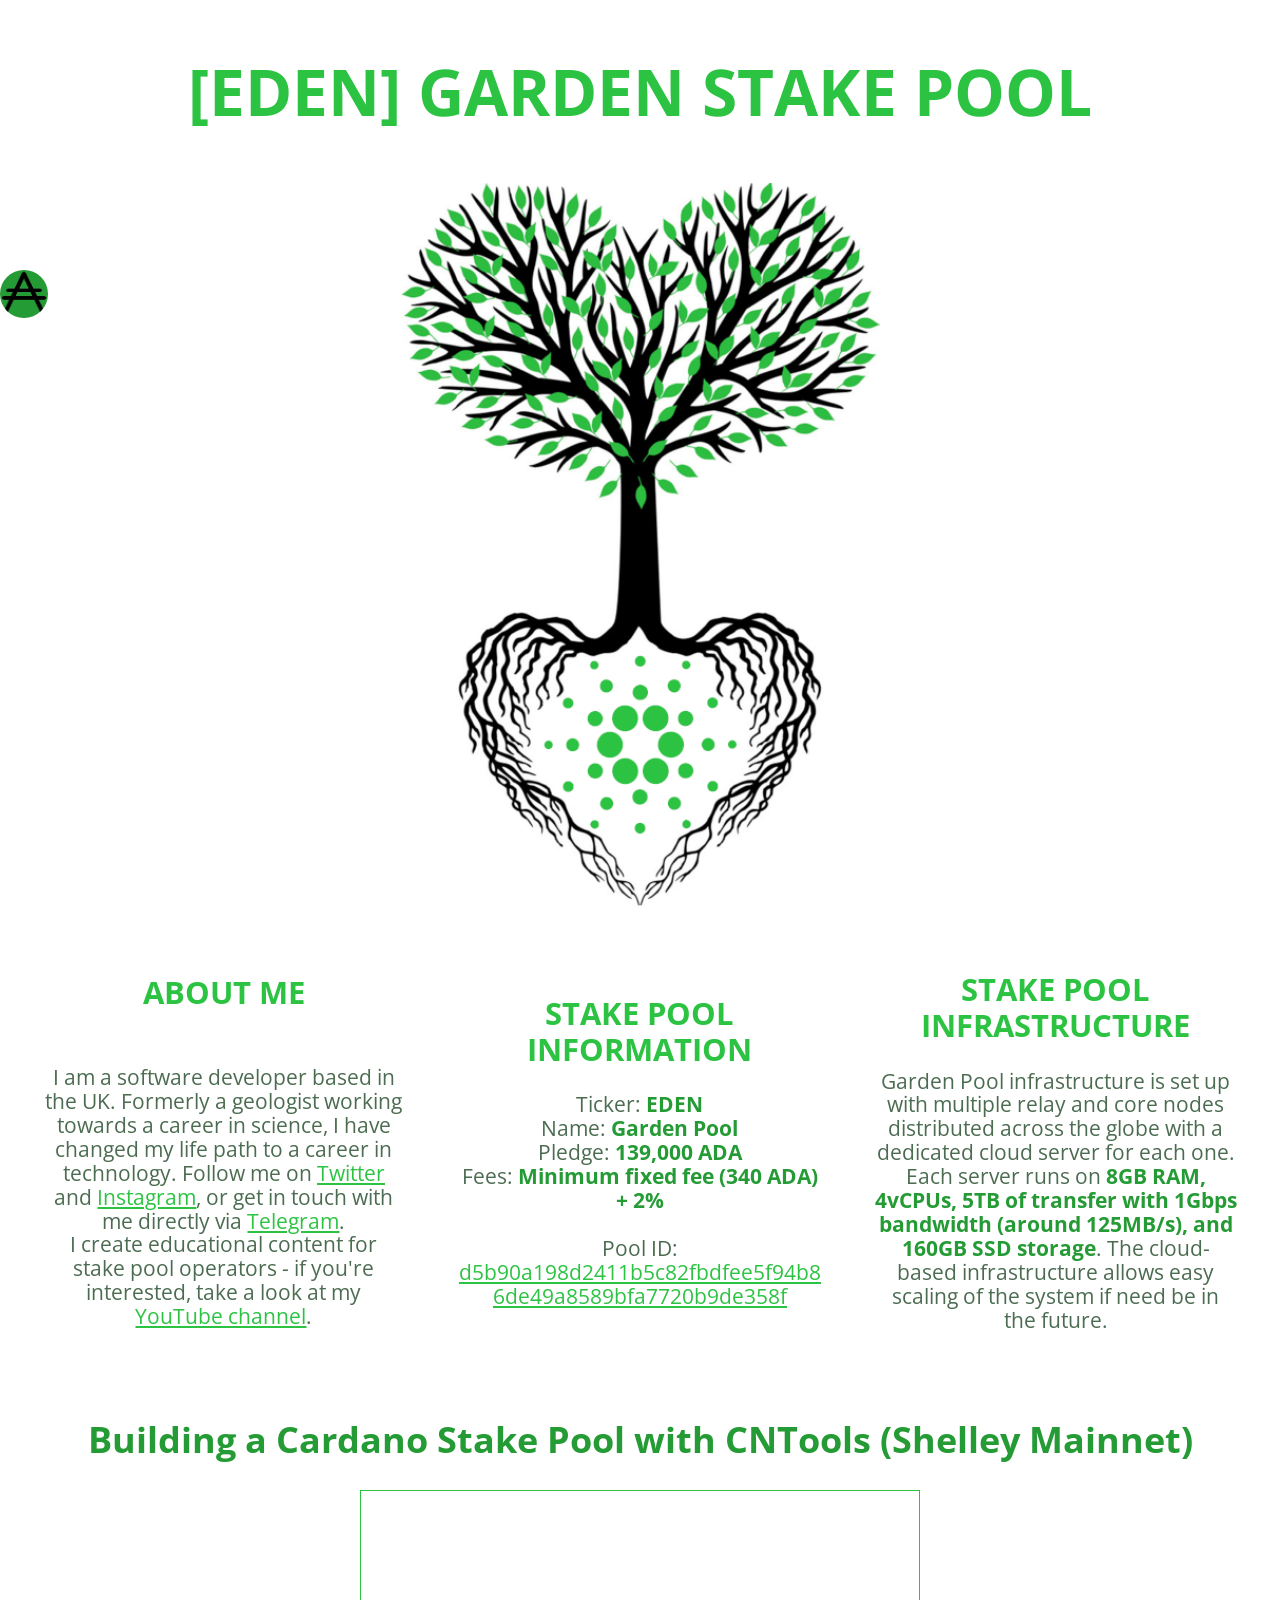
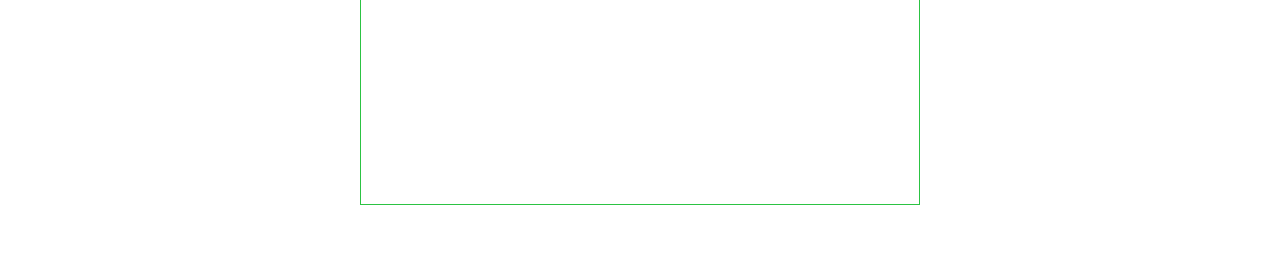
==== index.html @ fb1cd120 "Add files via upload" ====
<!DOCTYPE html>
<html lang="en">
  <head>
    <meta name="viewport" content="width=device-width, initial-scale=1.0" />
    <meta charset="utf-8" />
    <link rel="apple-touch-icon" sizes="180x180" href="/apple-touch-icon.png">
    <link rel="icon" type="image/png" sizes="32x32" href="/favicon-32x32.png">
    <link rel="icon" type="image/png" sizes="16x16" href="/favicon-16x16.png">
    <link rel="manifest" href="/site.webmanifest">
    <link rel="mask-icon" href="/safari-pinned-tab.svg" color="#5bbad5">
    <meta name="msapplication-TileColor" content="#da532c">
    <meta name="theme-color" content="#ffffff">
    <script src="https://ajax.googleapis.com/ajax/libs/jquery/3.4.1/jquery.min.js"></script>
    <link
      href="https://fonts.googleapis.com/css2?family=Open+Sans&family=Roboto:ital,wght@0,400;1,400;1,900&display=swap"
      rel="stylesheet"
    />
    <!-- google font roboto + sans serif-->
    <!--Load jQuery-->
    <script src="js/adapools.js"></script>

    <title>Garden Stake Pool</title>

    <link rel="stylesheet" href="css/styles.css" />
    <link rel="stylesheet" href="css/normalize.css" />
    <link rel="shortcut icon" type="image/jpg" href="./src/favicon.ico" />
  </head>

  <body>
    <!-- <canvas id="c"></canvas> -->

    <div class="header-container">
      <div class="maintenance-title">
        <h1>[EDEN] GARDEN STAKE POOL</h1>
        <!-- <h2 class="retired">is now <strong>RETIRED</strong></h2>
        <h2 class="retired">
          Thank you to all our delegators over the last 2 months. We are working
          on preparing our Shelley Haskell nodes for operation on the main net.
          Please follow our
          <a href="https://twitter.com/VenusFrescoPool" target="_blank"
            >Twitter</a
          >
          for updates!
        </h2>
        <p class="retired">
          🌐 Fresco Pool ITN statistics: 🌐
        </p>
        <p class="retired">⏲️ Lifetime: ~60 days (Epoch 122 - 180) ⏲️</p>
        <p class="retired">🌟 Blocks Produced: 90 🌟</p>
        <p class="retired">💰 Total Rewards Distributed: 75.9k ada 💰</p>
        <p class="retired">📈 Annualized ROI: 9.7% 📈</p>
        <p class="retired">💚 Huge thank you to all our delegators! 💚</p> -->
      </div>
    </div>

    <div class="price-container">
      <div class="grid-header">Current Price</div>
      <div class="individual-info current-price price-holder"></div>
      <div class="grid-header">Graph (7 days)</div>
      <div class="graph-container individual-info current-price">
        <img
          src="https://s2.coinmarketcap.com/generated/sparklines/web/7d/usd/2010.png"
          class="ada-graph"
          alt="ada graph"
        />
      </div>
      <img class="ada-button" src="/src/adaSymbol.png" alt="Ada" />
    </div>

    <div class="logo-container">
      <img
        class="logo_component static"
        src="./src/garden-logo.png"
        alt="logo static"
      />
    </div>
    <main>
      <div class="specification-card-container flex">

        <div class="individual-card about-us">
          <div>
            <div class="card-header">
              <h2>ABOUT ME</h2>
            </div>
            <p>
              I am a software developer based in the UK. Formerly a geologist working towards a career in science, I have changed my life path to a career in technology. Follow me on 
              <a href="https://twitter.com/EdenGardenPool" target="_blank"
                >Twitter</a
              > and 
              <a href="https://www.instagram.com/eden_garden_pool/" target="_blank"
                >Instagram</a
              >, or get in touch with me directly via 
              <a href="https://t.me/gardenpool" target="_blank">Telegram</a>. </br> 
              I create educational content for stake pool operators - if you're interested, take a look at my <a href="https://www.youtube.com/channel/UCZvLM73pSD3aSJv6_Egf8Fg" target="_blank">YouTube channel</a>.
            </p>
          </div>
        </div>

        <div class="individual-card pool-details">
          <div>
            <div class="card-header">
              <h2>STAKE POOL INFORMATION</h2>
            </div>
            <p>
              Ticker: <span class="highlight-text">EDEN</span> </br>
              Name: <span class="highlight-text">Garden Pool</span> </br>
              Pledge: <span class="highlight-text">139,000 ADA</span> </br>
              Fees: <span class="highlight-text">Minimum fixed fee (340 ADA) + 2%</span></br> </br>
              Pool ID: <a href="https://pooltool.io/pool/d5b90a198d2411b5c82fbdfee5f94b86de49a8589bfa7720b9de358f/" target="_blank">d5b90a198d2411b5c82fbdfee5f94b86de49a8589bfa7720b9de358f</a>
            </p>
          </div>
        </div>

        <div class="server-spec individual-card">
          <div>
            <div class="card-header">
              <h2>STAKE POOL INFRASTRUCTURE</h2>
            </div>
            <p>
              Garden Pool infrastructure is set up with multiple relay and core nodes distributed across the globe with a dedicated cloud server for each one. Each server runs on <span class="highlight-text">8GB RAM, 4vCPUs, 5TB of transfer with 1Gbps bandwidth (around 125MB/s), and 160GB SSD storage</span>. The cloud-based infrastructure allows easy scaling of the system if need be in the future.
            </p>
          </div>
        </div>

        
      </div>
      <div class="video-container">
        <h2 id="video-header">Building a Cardano Stake Pool with CNTools (Shelley Mainnet)
        </h2>
        <iframe width="560" height="315" src="https://www.youtube.com/embed/VXosFfUIWi0" frameborder="0" allow="accelerometer; autoplay; encrypted-media; gyroscope; picture-in-picture" allowfullscreen></iframe>
      </div>

      <div class="pool-details">
<!--         <div class="more-info"> 
        <div class="info-grid">
          <div class="grid-element">
            <div class="grid-header">
              <h3>Ticker</h3>
            </div>
            <div class="individual-info">EDEN</div>

          <div class="grid-element">
            <div class="grid-header">
              <h3>Live Stake</h3>
            </div>
            <div class="individual-info">
              <span id="pool-total-stake"></span>
            </div>
          </div>

          <div class="grid-element">
            <div class="grid-header">
              <h3>Lifetime Rewards</h3>
            </div>
            <div class="individual-info">
              <span id="pool-reward-value"></span>
            </div>
          </div>

          <div class="grid-element">
            <div class="grid-header">
              <h3>Fees</h3>
            </div>
            <div class="individual-info">
              Fixed: <span id="pool-tax-fixed"></span>0 ADA | Tax:
              <span id="pool-tax">0%</span>
            </div>
          </div>

          <div class="grid-element">
            <div class="grid-header">
              <h3>Lifetime Blocks</h3>
            </div>
            <div class="individual-info">
              <span id="pool-total-blocks"></span>
            </div>
          </div>
          <!-- <div class="individual-info">
        ROA: <span id="pool-roa"></span>
        </div> -->

         <!--  <div class="grid-element">
            <div class="grid-header">
              <h3>ROI (annualized)</h3>
            </div>
            <div class="individual-info">
              <span id="pool-roi"></span>
            </div>
          </div>
        </div>

        <div class="more-info">
          More information available on
          <a
            href="https://adapools.org/bd1d1aafead6f652f76f5921b4ffdb429d7eb9d5322d0f4700f4f70f997c5a82"
            target="_blank"
            >AdaPools</a
          >
          and
          <a
            href="https://pooltool.io/pool/bd1d1aafead6f652f76f5921b4ffdb429d7eb9d5322d0f4700f4f70f997c5a82/history"
            target="_blank"
            >PoolTool</a
          >.
        </div>
      </div>  -->
      <!-- <div class="history-container">
        <h2 id="history-header">Performance history</h2>
        <div id="history"></div> 
      </div>-->
    </main>
  </body>
</html>
---- css/styles.css ----
:root {
  --main-teal: #2cc343;
  --bg-black: #ffffff;
  --main-text: #4b6c50;
  --dark-teal: #249b34;
  --bg-light-black: #1f2833;
}

html {
  -webkit-box-sizing: border-box;
  -moz-box-sizing: border-box;
  box-sizing: border-box;
  font-family: "Open Sans", sans-serif;
}
*,
*:before,
*:after {
  -webkit-box-sizing: inherit;
  -moz-box-sizing: inherit;
  box-sizing: inherit;
}

.header-container {
  display: flex;
  width: 100%;
  user-select: none;
}

.maintenance-title {
  width: 100%;
  font-weight: 700;
  padding: 12px 24px;
  text-align: center;
  font-size: 2rem;
  color: var(--main-teal);
}

.pool-details {
  padding: 30px 24px;
  text-align: center;
  font-size: 18px;
}

.individual-info {
  padding: 8px;
  overflow-wrap: break-word;
}

.logo-container {
  width: 480px;
  position: relative;
  margin: auto;
}

.logo_component {
  width: 100%;
  margin: auto;
}

body {
  background: var(--bg-black);
  color: var(--main-text);
}

.flex {
  display: flex;
}

.specification-card-container {
  flex-direction: row;
  justify-content: space-around;
  align-items: center;
  padding: 0 16px 0;
  max-width: 100vw;
}

.individual-card {
  padding: 24px;
  min-width: 25%;
  max-width: 33%;
  text-align: center;
  font-size: 1.3rem;
  width: fit-content;
}

.individual-card .server-spec {
  height: 100%;
}

.individual-card .card-header {
  min-height: 70px;
  color: var(--main-teal);
}

.individual-card p {
  word-wrap: break-word;
}

@media (max-width: 1055px) {
  .specification-card-container {
    flex-direction: column;
  }

  .individual-card {
    max-width: 100%;
  }

  .logo-container {
    width: 70%;
    margin: auto;
    overflow: hidden;
  }
  .maintenance-title {
    padding: 5px;
  }
}

@media (max-width: 768px) {
  .specification-card-container {
    flex-direction: column;
    padding-top: 50px;
  }

  .individual-card {
    width: 100%;
    padding: unset;
  }

  .logo-container {
  }
}

a {
  color: var(--main-teal);
}

.info-grid {
  display: grid;
  grid-template-columns: repeat(auto-fit, minmax(210px, 1fr));
  grid-gap: 20px;
  margin-bottom: 20px;
  max-width: 700px;
  margin: 1rem auto 1rem auto;
}

.grid-header {
  text-align: center;
  background-color: var(--bg-light-black);
  height: 2rem;
  line-height: 2rem;
  color: var(--main-teal);
}

.individual-info {
  background-color: var(--dark-teal);
  color: var(--bg-black);
  font-weight: 600;
}

.more-info {
  overflow-wrap: break-word;
}

.history-container {
  margin: auto;
  text-align: center;
  max-width: 250px;
}
#history-header {
  color: var(--main-teal);
  margin-top: 0;
}
#history {
  line-height: 2rem;
  margin-bottom: 32px;
  text-align: left;
  padding-left: 32px;
}

.video-container {
  display: flex;
  flex-direction: column;
  align-items: center;
  padding: 12px;
  color: var(--dark-teal);
  font-size: 1.5rem;
  text-align: center;
}

iframe {
  border: 0.1rem solid var(--main-teal);
}

@media only screen and (max-width: 670px) {
  iframe {
    width: 75%;
    height: 300px;
  }
}

.epoch {
  position: relative;
}

.perfect {
  position: absolute;
  display: inline-block;
  top: 0;
  right: 10px;
}

.price-container {
  width: 178px;
  position: fixed;
  top: 200px;
  /* transform: translateX(-178px); */
  transition: 0.3s all;
  transform: translateX(-180px);
  z-index: 1000;
}

.ada-graph {
  /* filter: hue-rotate(140deg); */
  filter: brightness(0);
}

.current-price {
  text-align: center;
  padding: 16px 0;
  font-weight: bold;
}

.ada-button {
  transition: 0.3s all;

  position: absolute;
  top: 70px;
  cursor: pointer;
  left: 180px;
  width: 48px;
  border-radius: 44px;
  height: 48px;
  background-color: var(--dark-teal);
}

.show-ada {
  transform: translateX(0px);
}

.toggle-show-ada-button {
  filter: drop-shadow(0px 0px 4px var(--main-teal));
}

.api-link {
  color: black;
  text-decoration: none;
}

.retired {
  color: var(--dark-teal);
  padding: 0px 140px;
}

@media only screen and (max-width: 880px) {
  .retired {
    padding: 0px 40px;
    font-size: 24px;
  }
}

.highlight-text {
  color: var(--dark-teal);
  font-weight: bold;
}
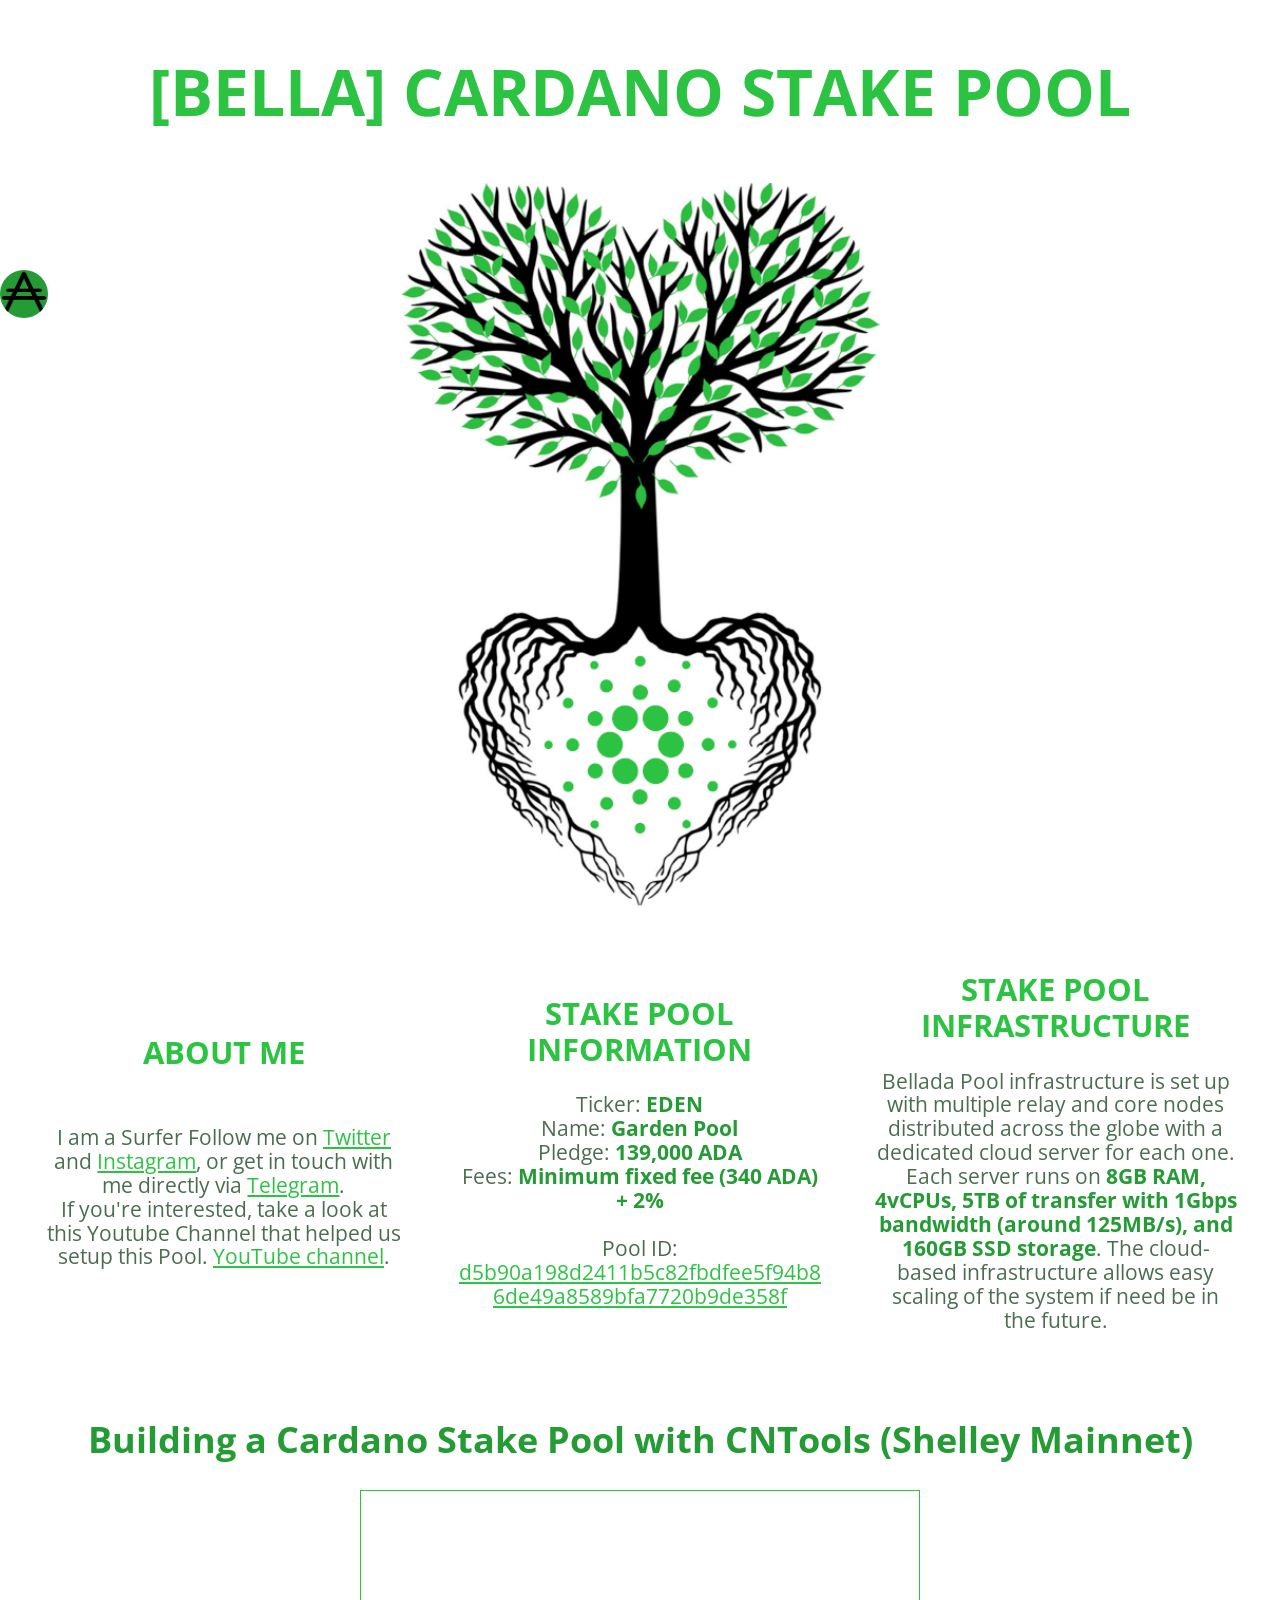
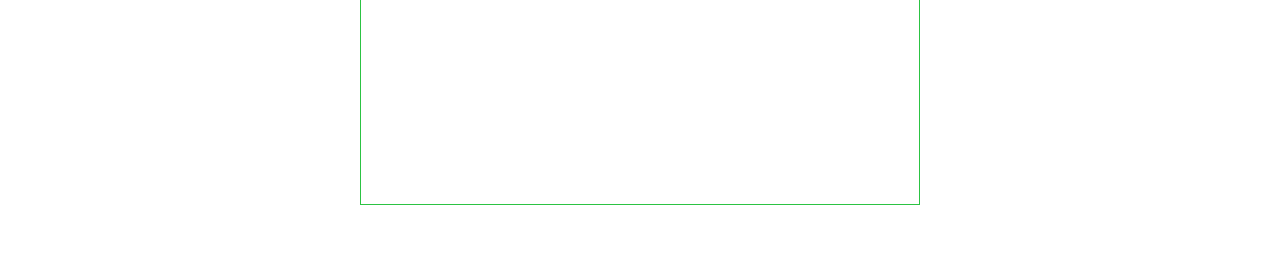
==== commit f7d0b3c5: "Update index.html" ====
--- a/index.html
+++ b/index.html
@@ -31,25 +31,23 @@
 
     <div class="header-container">
       <div class="maintenance-title">
-        <h1>[EDEN] GARDEN STAKE POOL</h1>
-        <!-- <h2 class="retired">is now <strong>RETIRED</strong></h2>
+        <h1>[BELLA] CARDANO STAKE POOL</h1>
+        <!-- <h2 class="retired">is now <strong>OPEN</strong></h2>
         <h2 class="retired">
-          Thank you to all our delegators over the last 2 months. We are working
-          on preparing our Shelley Haskell nodes for operation on the main net.
-          Please follow our
-          <a href="https://twitter.com/VenusFrescoPool" target="_blank"
+          Please follow us.
+          <a href="https://twitter.com/bellada" target="_blank"
             >Twitter</a
           >
           for updates!
         </h2>
-        <p class="retired">
-          🌐 Fresco Pool ITN statistics: 🌐
+        <p class="open">
+          🌐 Bellada Pool ITN statistics: 🌐
         </p>
-        <p class="retired">⏲️ Lifetime: ~60 days (Epoch 122 - 180) ⏲️</p>
-        <p class="retired">🌟 Blocks Produced: 90 🌟</p>
-        <p class="retired">💰 Total Rewards Distributed: 75.9k ada 💰</p>
-        <p class="retired">📈 Annualized ROI: 9.7% 📈</p>
-        <p class="retired">💚 Huge thank you to all our delegators! 💚</p> -->
+        <p class="open">⏲️ Lifetime: ~60 days (Epoch 122 - 180) ⏲️</p>
+        <p class="open">🌟 Blocks Produced: 90 🌟</p>
+        <p class="open">💰 Total Rewards Distributed: 75.9k ada 💰</p>
+        <p class="open">📈 Annualized ROI: 9.7% 📈</p>
+        <p class="open">💚 Huge thank you to all our delegators! 💚</p> -->
       </div>
     </div>
 
@@ -83,15 +81,15 @@
               <h2>ABOUT ME</h2>
             </div>
             <p>
-              I am a software developer based in the UK. Formerly a geologist working towards a career in science, I have changed my life path to a career in technology. Follow me on 
-              <a href="https://twitter.com/EdenGardenPool" target="_blank"
+              I am a Surfer Follow me on 
+              <a href="https://twitter.com/Bellada" target="_blank"
                 >Twitter</a
               > and 
-              <a href="https://www.instagram.com/eden_garden_pool/" target="_blank"
+              <a href="https://www.instagram.com/bellada/" target="_blank"
                 >Instagram</a
               >, or get in touch with me directly via 
-              <a href="https://t.me/gardenpool" target="_blank">Telegram</a>. </br> 
-              I create educational content for stake pool operators - if you're interested, take a look at my <a href="https://www.youtube.com/channel/UCZvLM73pSD3aSJv6_Egf8Fg" target="_blank">YouTube channel</a>.
+              <a href="https://t.me/bellada" target="_blank">Telegram</a>. </br> 
+              If you're interested, take a look at this Youtube Channel that helped us setup this Pool. <a href="https://www.youtube.com/channel/UCZvLM73pSD3aSJv6_Egf8Fg" target="_blank">YouTube channel</a>.
             </p>
           </div>
         </div>
@@ -117,7 +115,7 @@
               <h2>STAKE POOL INFRASTRUCTURE</h2>
             </div>
             <p>
-              Garden Pool infrastructure is set up with multiple relay and core nodes distributed across the globe with a dedicated cloud server for each one. Each server runs on <span class="highlight-text">8GB RAM, 4vCPUs, 5TB of transfer with 1Gbps bandwidth (around 125MB/s), and 160GB SSD storage</span>. The cloud-based infrastructure allows easy scaling of the system if need be in the future.
+              Bellada Pool infrastructure is set up with multiple relay and core nodes distributed across the globe with a dedicated cloud server for each one. Each server runs on <span class="highlight-text">8GB RAM, 4vCPUs, 5TB of transfer with 1Gbps bandwidth (around 125MB/s), and 160GB SSD storage</span>. The cloud-based infrastructure allows easy scaling of the system if need be in the future.
             </p>
           </div>
         </div>
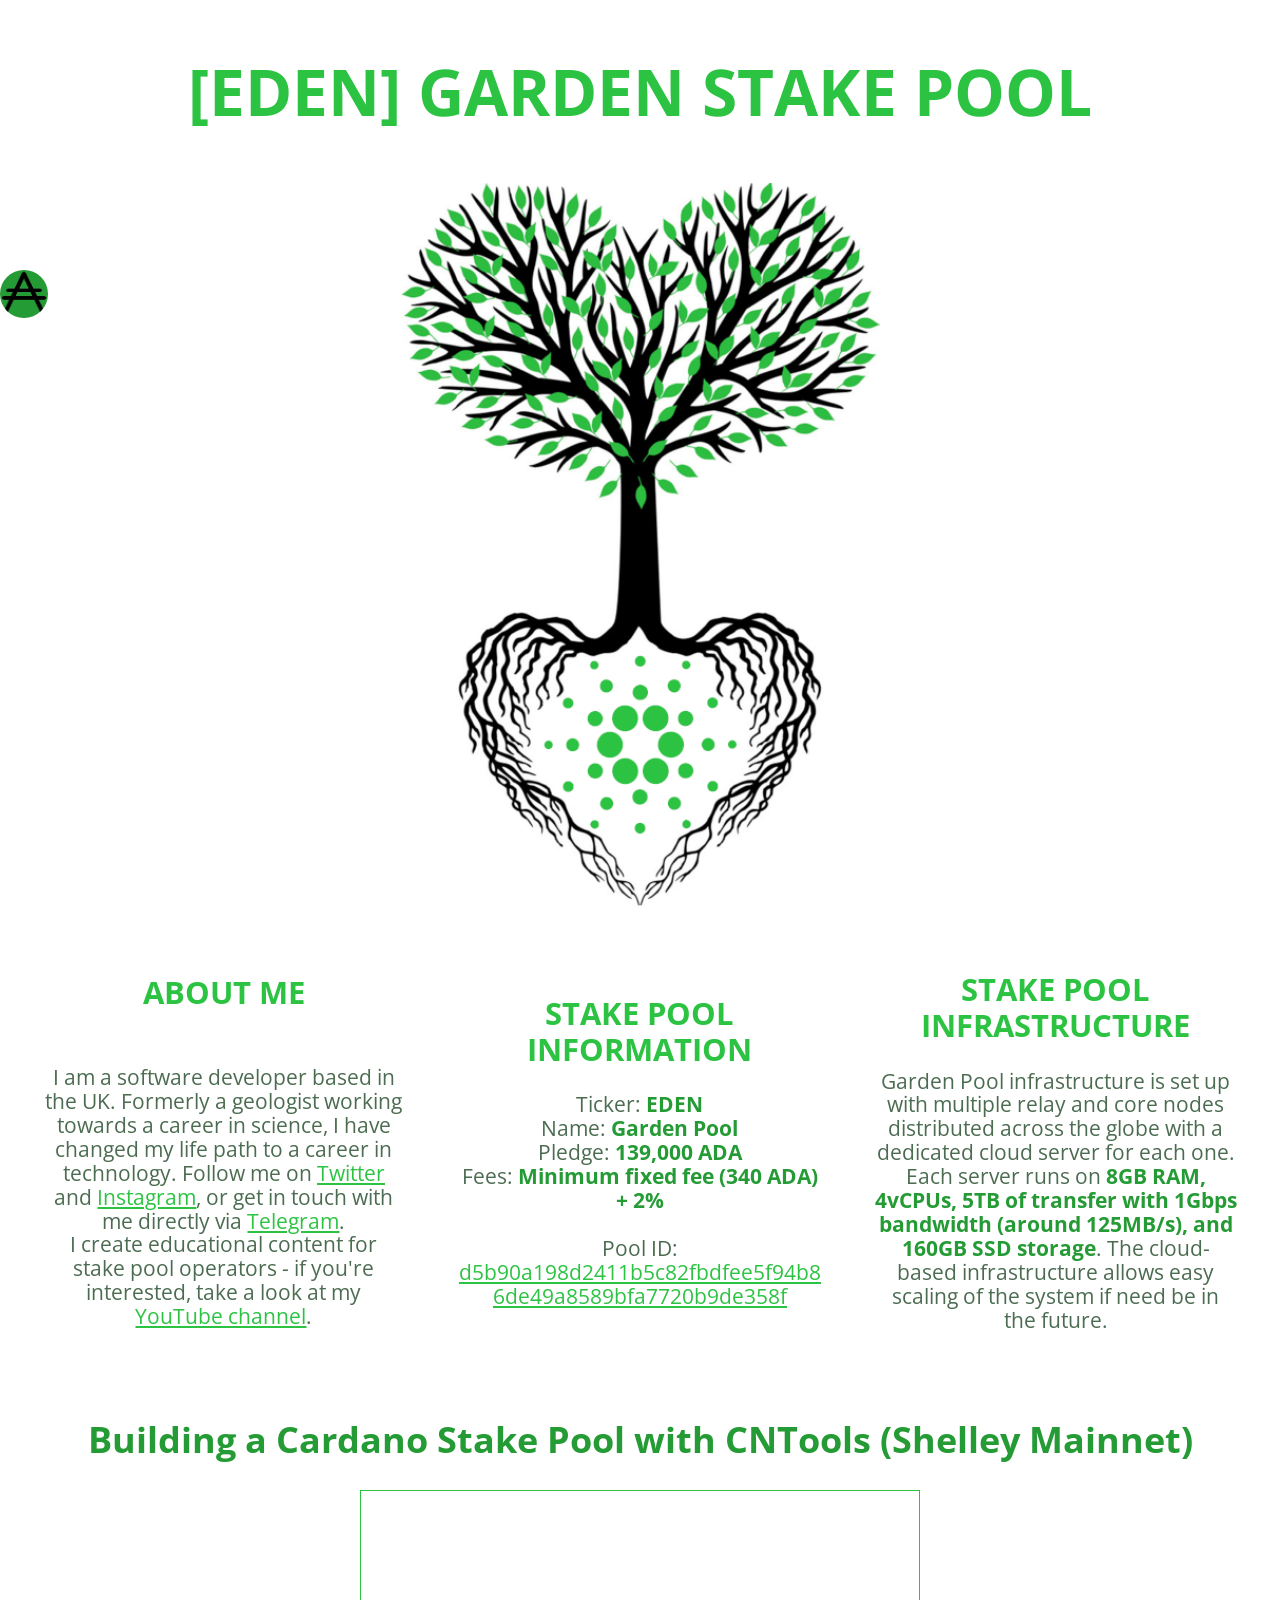
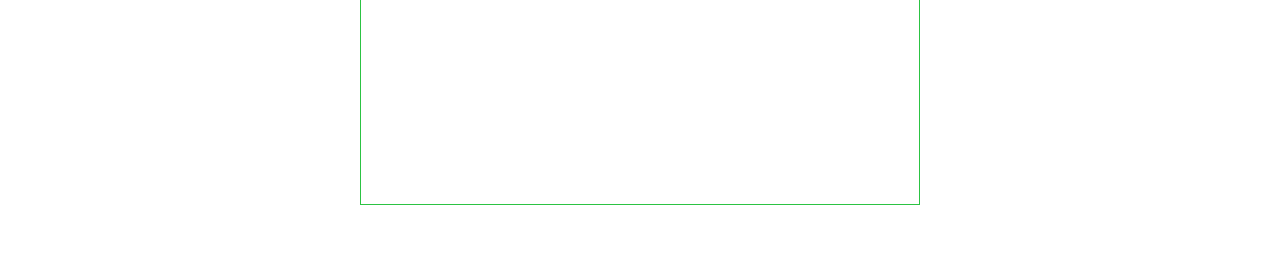
==== commit c0a3dcb8: "Add files via upload" ====
--- a/index.html
+++ b/index.html
@@ -31,23 +31,25 @@
 
     <div class="header-container">
       <div class="maintenance-title">
-        <h1>[BELLA] CARDANO STAKE POOL</h1>
-        <!-- <h2 class="retired">is now <strong>OPEN</strong></h2>
+        <h1>[EDEN] GARDEN STAKE POOL</h1>
+        <!-- <h2 class="retired">is now <strong>RETIRED</strong></h2>
         <h2 class="retired">
-          Please follow us.
-          <a href="https://twitter.com/bellada" target="_blank"
+          Thank you to all our delegators over the last 2 months. We are working
+          on preparing our Shelley Haskell nodes for operation on the main net.
+          Please follow our
+          <a href="https://twitter.com/VenusFrescoPool" target="_blank"
             >Twitter</a
           >
           for updates!
         </h2>
-        <p class="open">
-          🌐 Bellada Pool ITN statistics: 🌐
+        <p class="retired">
+          🌐 Fresco Pool ITN statistics: 🌐
         </p>
-        <p class="open">⏲️ Lifetime: ~60 days (Epoch 122 - 180) ⏲️</p>
-        <p class="open">🌟 Blocks Produced: 90 🌟</p>
-        <p class="open">💰 Total Rewards Distributed: 75.9k ada 💰</p>
-        <p class="open">📈 Annualized ROI: 9.7% 📈</p>
-        <p class="open">💚 Huge thank you to all our delegators! 💚</p> -->
+        <p class="retired">⏲️ Lifetime: ~60 days (Epoch 122 - 180) ⏲️</p>
+        <p class="retired">🌟 Blocks Produced: 90 🌟</p>
+        <p class="retired">💰 Total Rewards Distributed: 75.9k ada 💰</p>
+        <p class="retired">📈 Annualized ROI: 9.7% 📈</p>
+        <p class="retired">💚 Huge thank you to all our delegators! 💚</p> -->
       </div>
     </div>
 
@@ -81,15 +83,15 @@
               <h2>ABOUT ME</h2>
             </div>
             <p>
-              I am a Surfer Follow me on 
-              <a href="https://twitter.com/Bellada" target="_blank"
+              I am a software developer based in the UK. Formerly a geologist working towards a career in science, I have changed my life path to a career in technology. Follow me on 
+              <a href="https://twitter.com/EdenGardenPool" target="_blank"
                 >Twitter</a
               > and 
-              <a href="https://www.instagram.com/bellada/" target="_blank"
+              <a href="https://www.instagram.com/eden_garden_pool/" target="_blank"
                 >Instagram</a
               >, or get in touch with me directly via 
-              <a href="https://t.me/bellada" target="_blank">Telegram</a>. </br> 
-              If you're interested, take a look at this Youtube Channel that helped us setup this Pool. <a href="https://www.youtube.com/channel/UCZvLM73pSD3aSJv6_Egf8Fg" target="_blank">YouTube channel</a>.
+              <a href="https://t.me/gardenpool" target="_blank">Telegram</a>. </br> 
+              I create educational content for stake pool operators - if you're interested, take a look at my <a href="https://www.youtube.com/channel/UCZvLM73pSD3aSJv6_Egf8Fg" target="_blank">YouTube channel</a>.
             </p>
           </div>
         </div>
@@ -115,7 +117,7 @@
               <h2>STAKE POOL INFRASTRUCTURE</h2>
             </div>
             <p>
-              Bellada Pool infrastructure is set up with multiple relay and core nodes distributed across the globe with a dedicated cloud server for each one. Each server runs on <span class="highlight-text">8GB RAM, 4vCPUs, 5TB of transfer with 1Gbps bandwidth (around 125MB/s), and 160GB SSD storage</span>. The cloud-based infrastructure allows easy scaling of the system if need be in the future.
+              Garden Pool infrastructure is set up with multiple relay and core nodes distributed across the globe with a dedicated cloud server for each one. Each server runs on <span class="highlight-text">8GB RAM, 4vCPUs, 5TB of transfer with 1Gbps bandwidth (around 125MB/s), and 160GB SSD storage</span>. The cloud-based infrastructure allows easy scaling of the system if need be in the future.
             </p>
           </div>
         </div>
